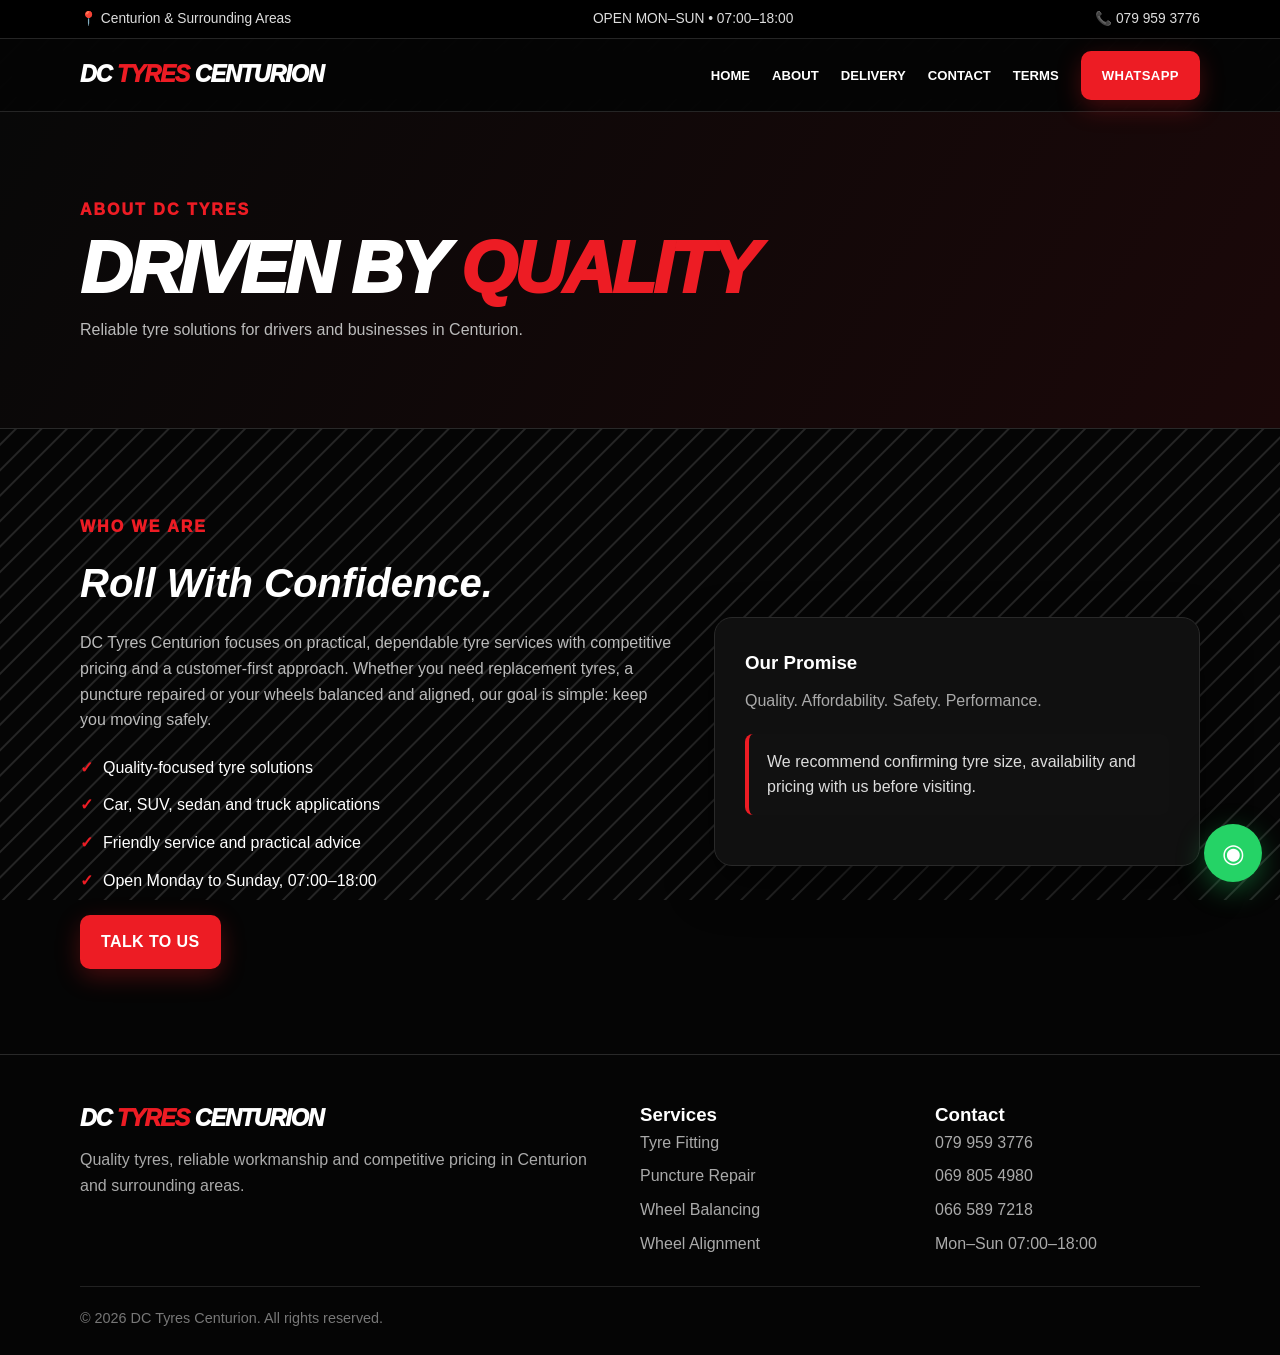
==== about.html @ 6768b879 "commit upload" ====
<!doctype html><html lang="en"><head><meta charset="utf-8"><meta name="viewport" content="width=device-width,initial-scale=1"><title>About | DC Tyres Centurion</title><link rel="stylesheet" href="style.css"></head><body><div class="topbar"><div class="container"><span>📍 Centurion & Surrounding Areas</span><span class="hide-mobile">OPEN MON–SUN • 07:00–18:00</span><span>📞 079 959 3776</span></div></div>
<nav class="nav"><div class="container nav-inner"><a class="logo" href="index.html">DC <span>TYRES</span> CENTURION</a><button class="menu">☰</button><div class="nav-links"><a href="index.html">Home</a><a href="about.html">About</a><a href="delivery.html">Delivery</a><a href="contact.html">Contact</a><a href="terms.html">Terms</a><a class="btn btn-red" data-wa="Hello DC Tyres Centurion, I would like to enquire about tyres.">WhatsApp</a></div></div></nav><header class="page-hero"><div class="container reveal"><div class="kicker">About DC Tyres</div><h1>Driven By <span style="color:var(--red)">Quality</span></h1><p style="color:#bbb;margin-top:15px">Reliable tyre solutions for drivers and businesses in Centurion.</p></div></header>
<section class="section"><div class="container split"><div class="reveal"><div class="kicker">Who We Are</div><h2 style="font-size:2.5rem;font-style:italic">Roll With Confidence.</h2><p style="color:#bbb;margin:15px 0">DC Tyres Centurion focuses on practical, dependable tyre services with competitive pricing and a customer-first approach. Whether you need replacement tyres, a puncture repaired or your wheels balanced and aligned, our goal is simple: keep you moving safely.</p><ul class="checks"><li>Quality-focused tyre solutions</li><li>Car, SUV, sedan and truck applications</li><li>Friendly service and practical advice</li><li>Open Monday to Sunday, 07:00–18:00</li></ul><a class="btn btn-red" data-wa="Hello DC Tyres Centurion, I would like to speak to someone about your tyre services.">Talk To Us</a></div><div class="panel reveal"><h3>Our Promise</h3><p style="color:#aaa;margin-top:10px">Quality. Affordability. Safety. Performance.</p><div class="notice">We recommend confirming tyre size, availability and pricing with us before visiting.</div></div></div></section><footer class="footer"><div class="container footer-grid"><div><div class="logo">DC <span>TYRES</span> CENTURION</div><p style="margin-top:10px">Quality tyres, reliable workmanship and competitive pricing in Centurion and surrounding areas.</p></div><div><h3>Services</h3><ul><li>Tyre Fitting</li><li>Puncture Repair</li><li>Wheel Balancing</li><li>Wheel Alignment</li></ul></div><div><h3>Contact</h3><ul><li>079 959 3776</li><li>069 805 4980</li><li>066 589 7218</li><li>Mon–Sun 07:00–18:00</li></ul></div></div><div class="container copyright">© 2026 DC Tyres Centurion. All rights reserved.</div></footer><a class="float-wa" data-wa="Hello DC Tyres Centurion, I need help with my tyres.">◉</a><script src="script.js"></script></body></html>
---- style.css ----
:root{
  --red:#ed1c24;--red2:#b90f16;--black:#050505;--dark:#0d0d0d;
  --panel:#151515;--white:#fff;--muted:#bdbdbd;--line:#292929;
  --shadow:0 18px 45px rgba(0,0,0,.5);--radius:18px;
}
*{box-sizing:border-box;margin:0;padding:0}
html{scroll-behavior:smooth}
body{font-family:Arial,Helvetica,sans-serif;background:var(--black);color:var(--white);line-height:1.6;overflow-x:hidden}
body:before{content:"";position:fixed;inset:0;pointer-events:none;opacity:.13;background:repeating-linear-gradient(135deg,transparent 0 7px,#fff 8px 9px,transparent 10px 18px);z-index:-2}
a{color:inherit;text-decoration:none}.container{width:min(1120px,92%);margin:auto}
.topbar{background:#000;border-bottom:1px solid #252525;padding:8px 0;font-size:.86rem;color:#ddd}
.topbar .container{display:flex;justify-content:space-between;gap:15px}
.nav{position:sticky;top:0;z-index:1000;background:rgba(5,5,5,.92);backdrop-filter:blur(12px);border-bottom:1px solid #252525}
.nav-inner{min-height:72px;display:flex;align-items:center;justify-content:space-between;gap:20px}
.logo{font-weight:1000;font-style:italic;letter-spacing:-1px;font-size:1.45rem}.logo span{color:var(--red)}
.nav-links{display:flex;gap:22px;align-items:center}.nav-links a{font-weight:800;text-transform:uppercase;font-size:.82rem;transition:.25s}.nav-links a:hover{color:var(--red)}
.menu{display:none;background:none;border:1px solid #444;color:#fff;padding:9px 12px;border-radius:8px}
.btn{display:inline-flex;align-items:center;justify-content:center;gap:8px;padding:13px 20px;border-radius:10px;font-weight:900;text-transform:uppercase;letter-spacing:.4px;border:1px solid transparent;cursor:pointer;transition:.25s}
.btn-red{background:var(--red);box-shadow:0 8px 25px rgba(237,28,36,.28)}.btn-red:hover{transform:translateY(-3px);background:#ff2d34}
.btn-dark{background:#111;border-color:#444}.btn-dark:hover{border-color:var(--red);transform:translateY(-3px)}
.hero{min-height:78vh;display:grid;place-items:center;position:relative;overflow:hidden;background:
radial-gradient(circle at 75% 35%,rgba(237,28,36,.24),transparent 35%),
linear-gradient(135deg,#050505 0%,#111 50%,#050505 100%)}
.hero:after{content:"";position:absolute;width:560px;height:560px;border:1px solid rgba(237,28,36,.25);border-radius:50%;right:-180px;top:-100px;box-shadow:0 0 0 35px rgba(237,28,36,.03),0 0 0 70px rgba(237,28,36,.02)}
.hero-content{position:relative;z-index:2;padding:90px 0;max-width:850px}
.kicker{color:var(--red);font-weight:1000;text-transform:uppercase;letter-spacing:2px;margin-bottom:12px}
h1{font-size:clamp(2.6rem,7vw,5.9rem);line-height:.94;text-transform:uppercase;font-style:italic;font-weight:1000;letter-spacing:-3px}
h1 span{color:var(--red)}
.hero p{max-width:720px;color:#ddd;font-size:1.12rem;margin:24px 0 30px}
.buttons{display:flex;gap:12px;flex-wrap:wrap}
.stripe{background:linear-gradient(100deg,#8e090d,#ed1c24 48%,#9b0a10);padding:20px 0;transform:skewY(-1.5deg);box-shadow:var(--shadow)}
.stripe-inner{transform:skewY(1.5deg);display:flex;justify-content:space-around;gap:15px;flex-wrap:wrap;text-transform:uppercase;font-weight:1000}
.section{padding:85px 0}.section-title{text-align:center;margin-bottom:45px}.section-title h2{font-size:clamp(2rem,4vw,3.3rem);font-style:italic;text-transform:uppercase}.section-title h2 span{color:var(--red)}.section-title p{color:#aaa;margin-top:8px}
.grid{display:grid;grid-template-columns:repeat(4,1fr);gap:18px}
.card{background:linear-gradient(145deg,#181818,#0c0c0c);border:1px solid #292929;border-radius:var(--radius);padding:26px;box-shadow:var(--shadow);transition:.35s;position:relative;overflow:hidden}
.card:before{content:"";position:absolute;inset:0 auto auto 0;width:100%;height:3px;background:var(--red);transform:scaleX(0);transform-origin:left;transition:.35s}
.card:hover{transform:translateY(-8px);border-color:#444}.card:hover:before{transform:scaleX(1)}
.icon{font-size:2rem;color:var(--red);margin-bottom:12px}.card h3{margin-bottom:8px}.card p{color:#aaa}
.split{display:grid;grid-template-columns:1.1fr .9fr;gap:40px;align-items:center}
.panel{background:#101010;border:1px solid #292929;border-radius:var(--radius);padding:30px;box-shadow:var(--shadow)}
.checks{display:grid;gap:12px;margin:22px 0}.checks li{list-style:none}.checks li:before{content:"✓";color:var(--red);font-weight:1000;margin-right:10px}
.stats{display:grid;grid-template-columns:repeat(3,1fr);gap:15px;margin-top:30px}.stat{background:#0b0b0b;border:1px solid #292929;padding:22px;border-radius:14px;text-align:center}.stat strong{display:block;font-size:2rem;color:var(--red)}
.cta{background:linear-gradient(110deg,#ed1c24,#970b10);padding:55px 0;text-align:center}.cta h2{font-size:clamp(2rem,4vw,3.4rem);font-style:italic;text-transform:uppercase}
.form{display:grid;gap:14px}.form input,.form textarea,.form select{width:100%;padding:14px;background:#090909;border:1px solid #333;border-radius:10px;color:#fff;font:inherit}.form textarea{min-height:140px;resize:vertical}
.footer{padding:45px 0 25px;background:#050505;border-top:1px solid #292929}.footer-grid{display:grid;grid-template-columns:2fr 1fr 1fr;gap:30px}.footer p,.footer li{color:#aaa}.footer ul{list-style:none;display:grid;gap:8px}.copyright{margin-top:30px;padding-top:20px;border-top:1px solid #222;color:#777;font-size:.9rem}
.float-wa{position:fixed;right:18px;bottom:18px;width:58px;height:58px;border-radius:50%;display:grid;place-items:center;background:#25d366;color:#fff;font-size:1.65rem;z-index:999;box-shadow:0 8px 28px rgba(37,211,102,.35);animation:pulse 2s infinite}
.page-hero{padding:85px 0;background:linear-gradient(120deg,#080808,#1b0809);border-bottom:1px solid #292929}.page-hero h1{font-size:clamp(2.5rem,6vw,4.5rem)}
.notice{padding:15px 18px;border-left:4px solid var(--red);background:#111;color:#ddd;border-radius:8px;margin:20px 0}
.reveal{opacity:0;transform:translateY(28px);transition:opacity .7s ease,transform .7s ease}.reveal.show{opacity:1;transform:none}
@keyframes pulse{0%,100%{transform:scale(1)}50%{transform:scale(1.08)}}
@media(max-width:850px){.nav-links{display:none;position:absolute;top:72px;left:0;right:0;background:#080808;border-bottom:1px solid #292929;padding:18px;flex-direction:column;align-items:stretch}.nav-links.open{display:flex}.menu{display:block}.grid{grid-template-columns:repeat(2,1fr)}.split{grid-template-columns:1fr}.footer-grid{grid-template-columns:1fr 1fr}}
@media(max-width:560px){.topbar .container{justify-content:center;text-align:center}.topbar .hide-mobile{display:none}.hero-content{padding:70px 0}.hero{min-height:70vh}h1{letter-spacing:-1.5px}.grid,.stats,.footer-grid{grid-template-columns:1fr}.section{padding:65px 0}.buttons .btn{width:100%}.card{padding:22px}}
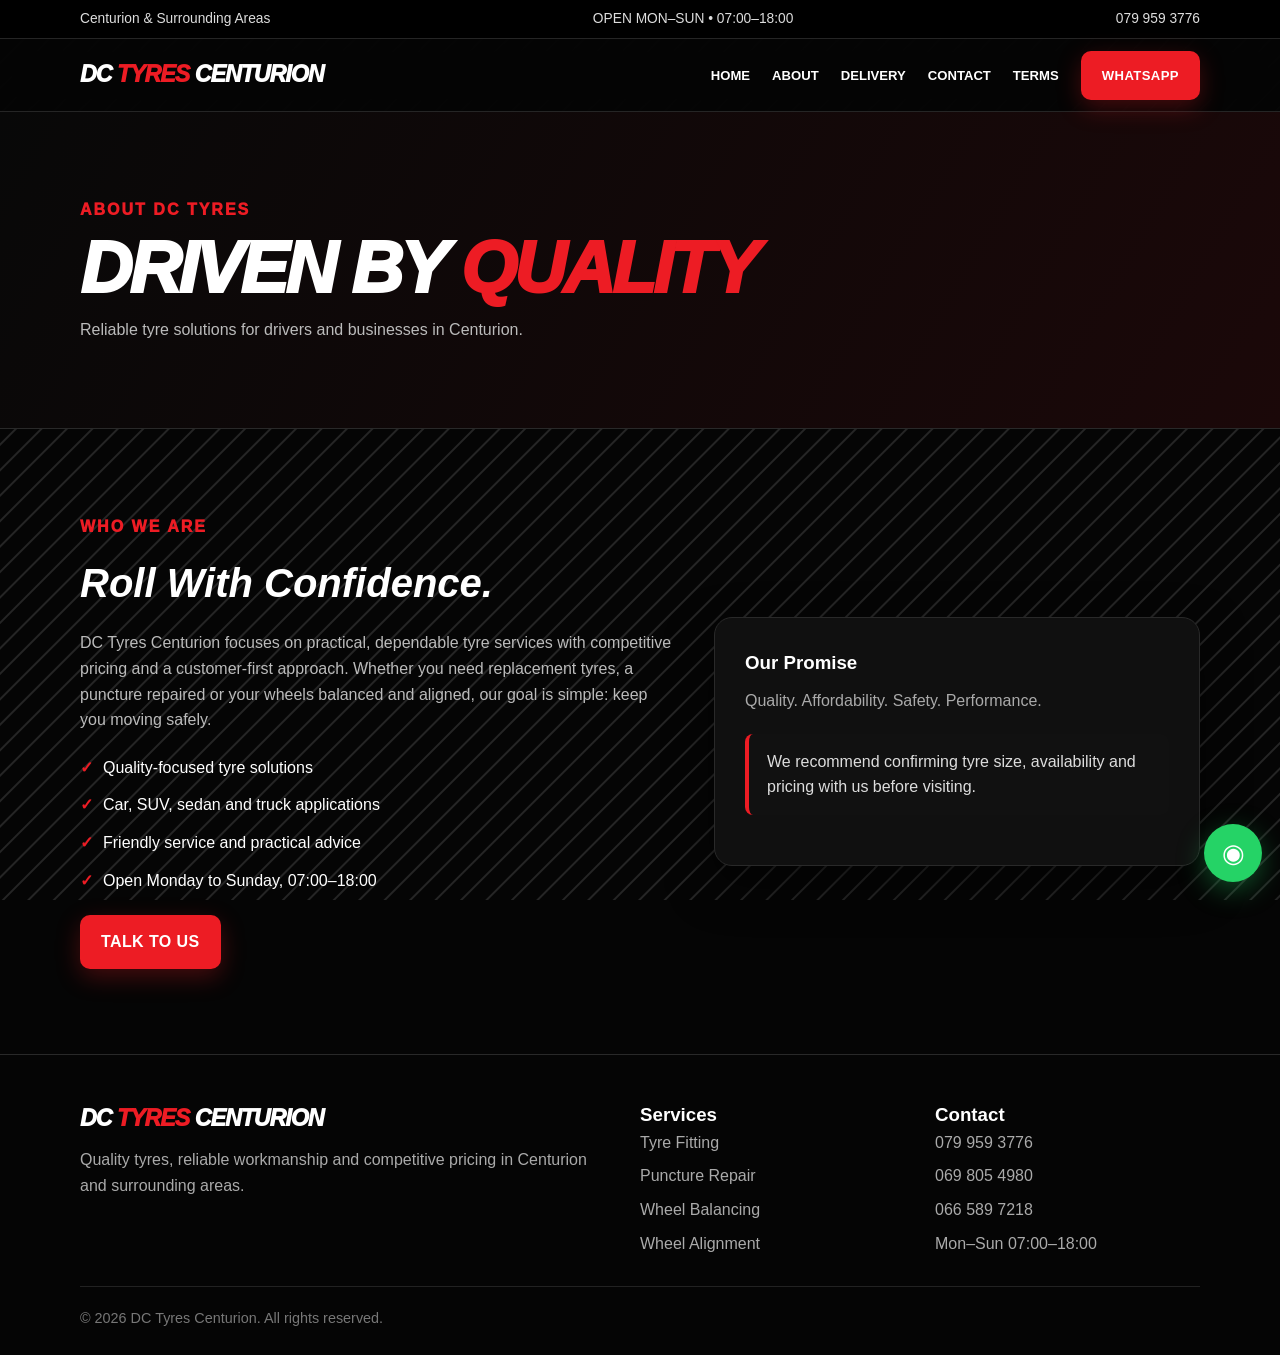
==== commit fc2c58f8: "Clean up contact information in about.html Removed unnecessary characters from contact information." ====
--- a/about.html
+++ b/about.html
@@ -1,3 +1,3 @@
-<!doctype html><html lang="en"><head><meta charset="utf-8"><meta name="viewport" content="width=device-width,initial-scale=1"><title>About | DC Tyres Centurion</title><link rel="stylesheet" href="style.css"></head><body><div class="topbar"><div class="container"><span>📍 Centurion & Surrounding Areas</span><span class="hide-mobile">OPEN MON–SUN • 07:00–18:00</span><span>📞 079 959 3776</span></div></div>
+<!doctype html><html lang="en"><head><meta charset="utf-8"><meta name="viewport" content="width=device-width,initial-scale=1"><title>About | DC Tyres Centurion</title><link rel="stylesheet" href="style.css"></head><body><div class="topbar"><div class="container"><span> Centurion & Surrounding Areas</span><span class="hide-mobile">OPEN MON–SUN • 07:00–18:00</span><span> 079 959 3776</span></div></div>
 <nav class="nav"><div class="container nav-inner"><a class="logo" href="index.html">DC <span>TYRES</span> CENTURION</a><button class="menu">☰</button><div class="nav-links"><a href="index.html">Home</a><a href="about.html">About</a><a href="delivery.html">Delivery</a><a href="contact.html">Contact</a><a href="terms.html">Terms</a><a class="btn btn-red" data-wa="Hello DC Tyres Centurion, I would like to enquire about tyres.">WhatsApp</a></div></div></nav><header class="page-hero"><div class="container reveal"><div class="kicker">About DC Tyres</div><h1>Driven By <span style="color:var(--red)">Quality</span></h1><p style="color:#bbb;margin-top:15px">Reliable tyre solutions for drivers and businesses in Centurion.</p></div></header>
-<section class="section"><div class="container split"><div class="reveal"><div class="kicker">Who We Are</div><h2 style="font-size:2.5rem;font-style:italic">Roll With Confidence.</h2><p style="color:#bbb;margin:15px 0">DC Tyres Centurion focuses on practical, dependable tyre services with competitive pricing and a customer-first approach. Whether you need replacement tyres, a puncture repaired or your wheels balanced and aligned, our goal is simple: keep you moving safely.</p><ul class="checks"><li>Quality-focused tyre solutions</li><li>Car, SUV, sedan and truck applications</li><li>Friendly service and practical advice</li><li>Open Monday to Sunday, 07:00–18:00</li></ul><a class="btn btn-red" data-wa="Hello DC Tyres Centurion, I would like to speak to someone about your tyre services.">Talk To Us</a></div><div class="panel reveal"><h3>Our Promise</h3><p style="color:#aaa;margin-top:10px">Quality. Affordability. Safety. Performance.</p><div class="notice">We recommend confirming tyre size, availability and pricing with us before visiting.</div></div></div></section><footer class="footer"><div class="container footer-grid"><div><div class="logo">DC <span>TYRES</span> CENTURION</div><p style="margin-top:10px">Quality tyres, reliable workmanship and competitive pricing in Centurion and surrounding areas.</p></div><div><h3>Services</h3><ul><li>Tyre Fitting</li><li>Puncture Repair</li><li>Wheel Balancing</li><li>Wheel Alignment</li></ul></div><div><h3>Contact</h3><ul><li>079 959 3776</li><li>069 805 4980</li><li>066 589 7218</li><li>Mon–Sun 07:00–18:00</li></ul></div></div><div class="container copyright">© 2026 DC Tyres Centurion. All rights reserved.</div></footer><a class="float-wa" data-wa="Hello DC Tyres Centurion, I need help with my tyres.">◉</a><script src="script.js"></script></body></html>+<section class="section"><div class="container split"><div class="reveal"><div class="kicker">Who We Are</div><h2 style="font-size:2.5rem;font-style:italic">Roll With Confidence.</h2><p style="color:#bbb;margin:15px 0">DC Tyres Centurion focuses on practical, dependable tyre services with competitive pricing and a customer-first approach. Whether you need replacement tyres, a puncture repaired or your wheels balanced and aligned, our goal is simple: keep you moving safely.</p><ul class="checks"><li>Quality-focused tyre solutions</li><li>Car, SUV, sedan and truck applications</li><li>Friendly service and practical advice</li><li>Open Monday to Sunday, 07:00–18:00</li></ul><a class="btn btn-red" data-wa="Hello DC Tyres Centurion, I would like to speak to someone about your tyre services.">Talk To Us</a></div><div class="panel reveal"><h3>Our Promise</h3><p style="color:#aaa;margin-top:10px">Quality. Affordability. Safety. Performance.</p><div class="notice">We recommend confirming tyre size, availability and pricing with us before visiting.</div></div></div></section><footer class="footer"><div class="container footer-grid"><div><div class="logo">DC <span>TYRES</span> CENTURION</div><p style="margin-top:10px">Quality tyres, reliable workmanship and competitive pricing in Centurion and surrounding areas.</p></div><div><h3>Services</h3><ul><li>Tyre Fitting</li><li>Puncture Repair</li><li>Wheel Balancing</li><li>Wheel Alignment</li></ul></div><div><h3>Contact</h3><ul><li>079 959 3776</li><li>069 805 4980</li><li>066 589 7218</li><li>Mon–Sun 07:00–18:00</li></ul></div></div><div class="container copyright">© 2026 DC Tyres Centurion. All rights reserved.</div></footer><a class="float-wa" data-wa="Hello DC Tyres Centurion, I need help with my tyres.">◉</a><script src="script.js"></script></body></html>
